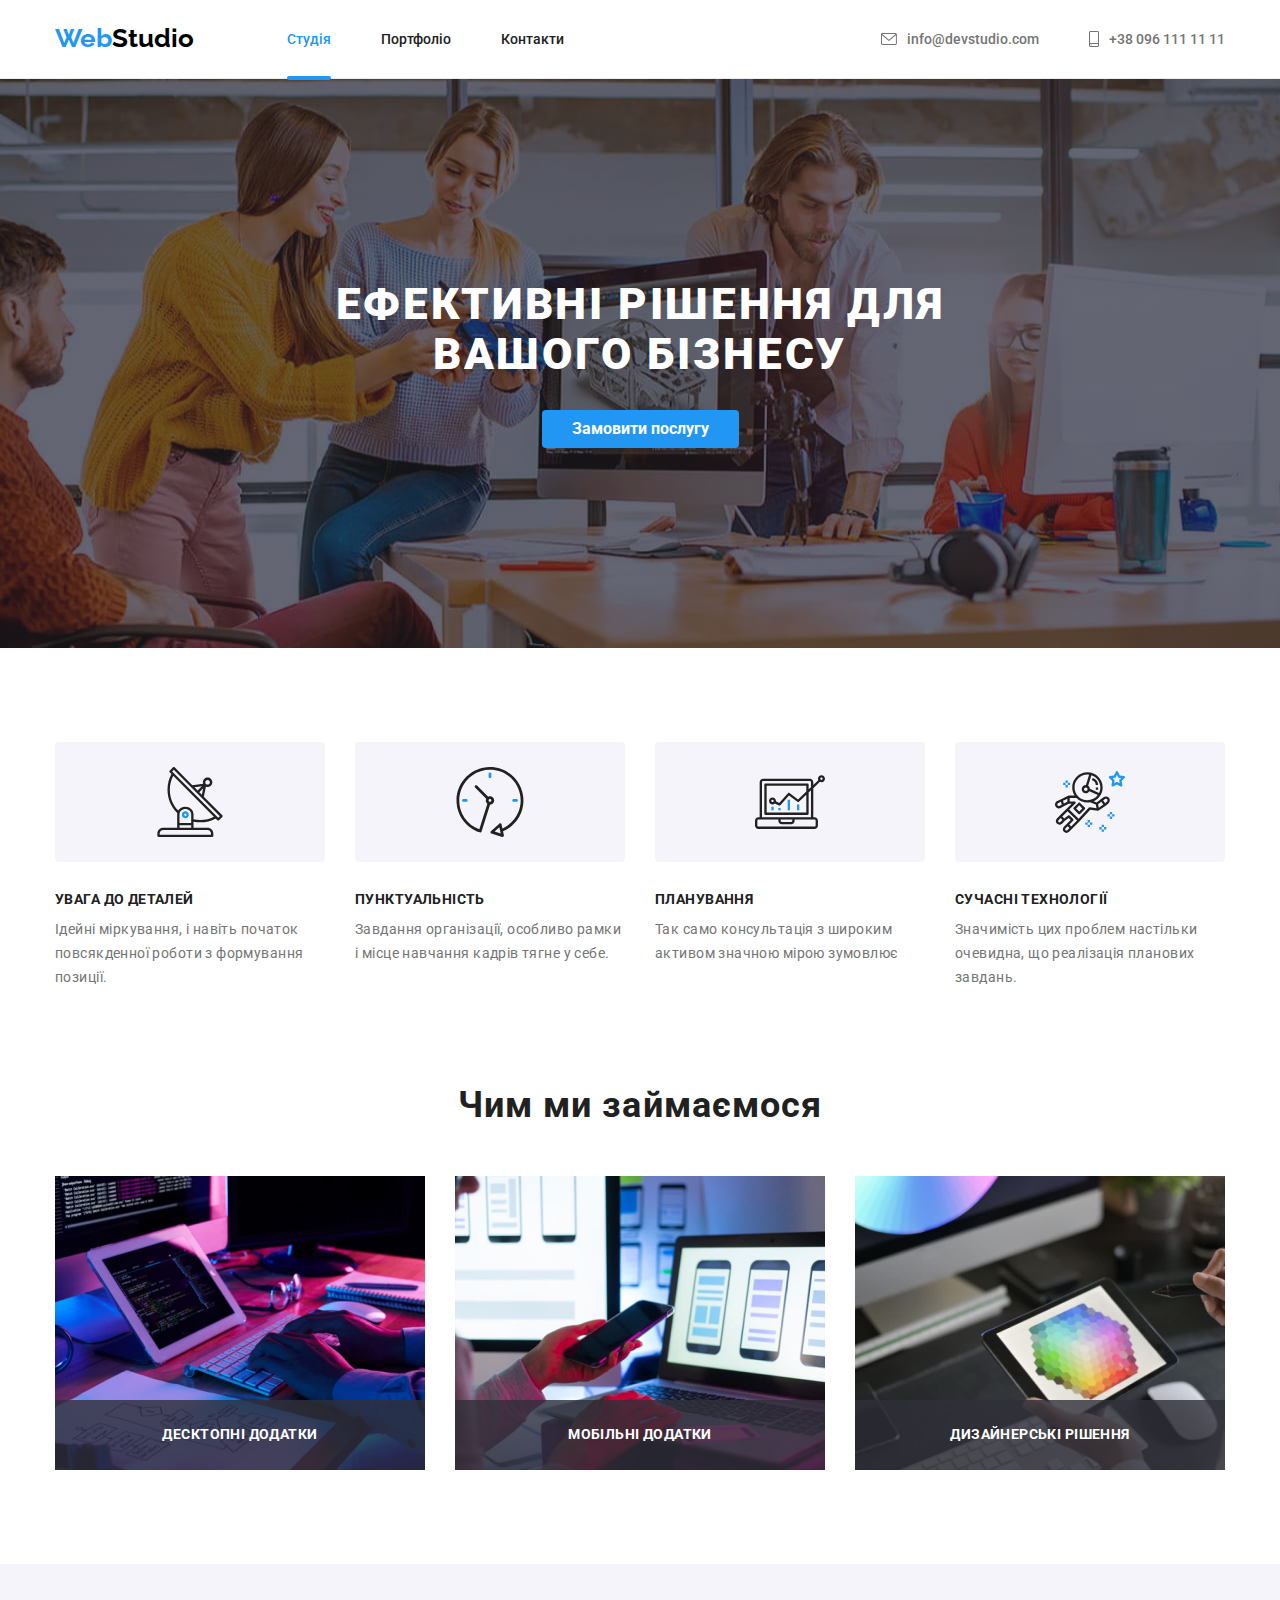
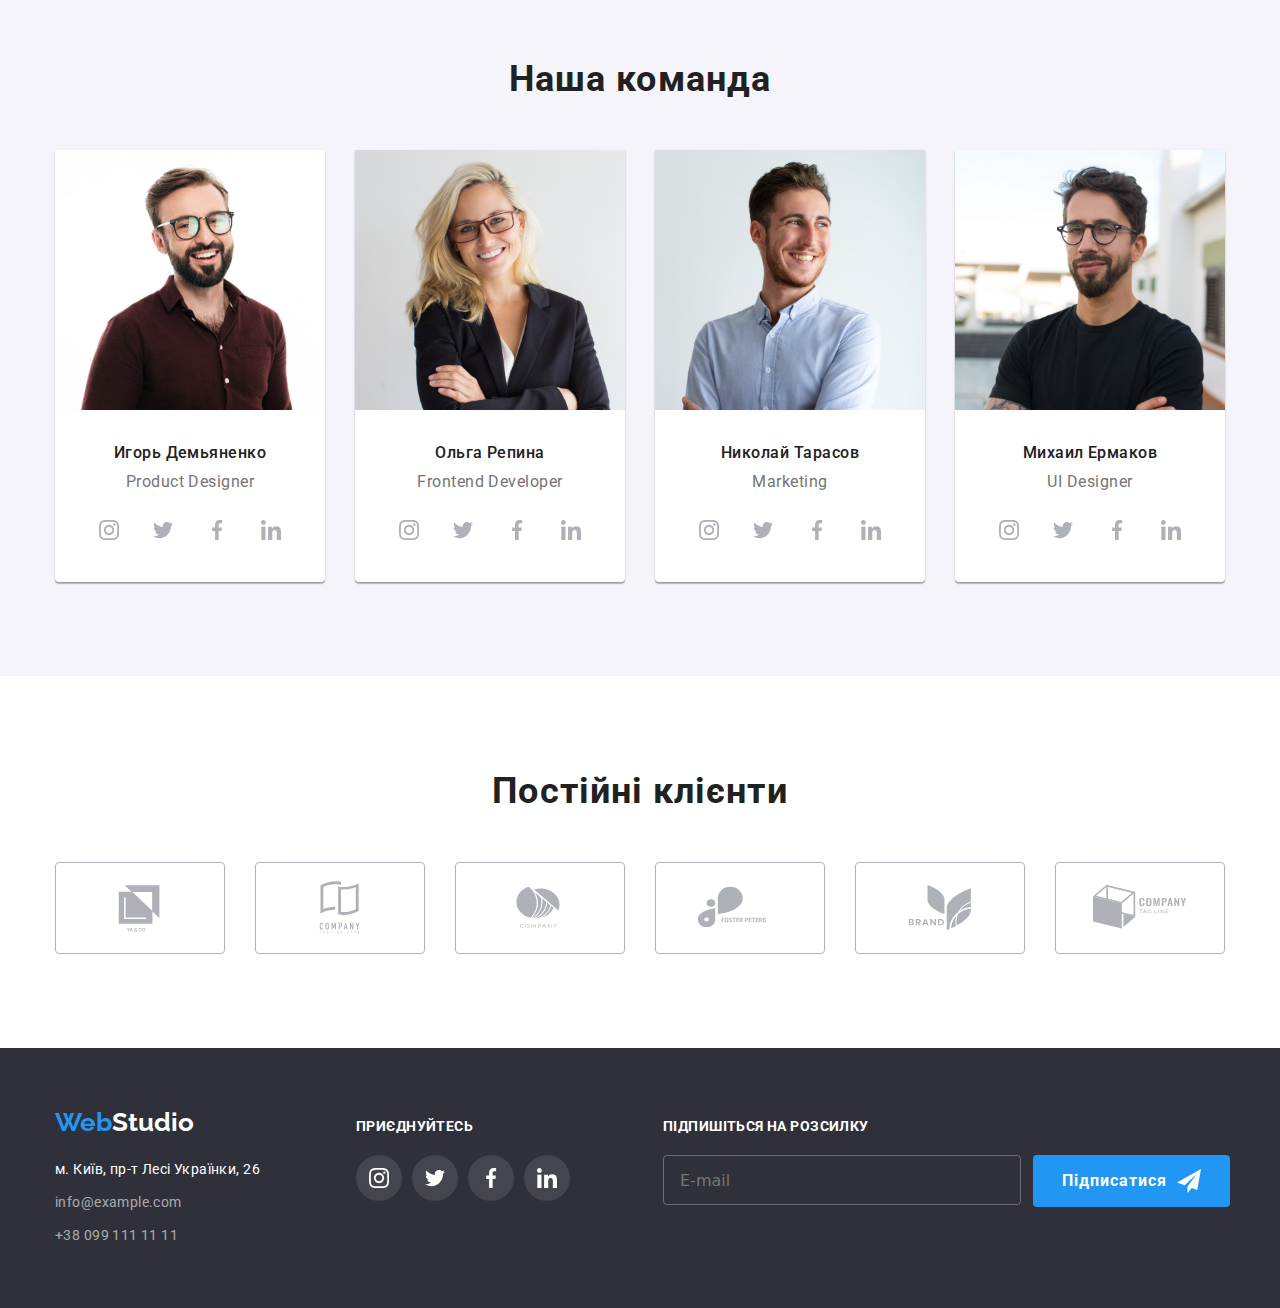
==== index.html @ 5f031ca4 "do homework 6" ====
<!DOCTYPE html>
<html lang="uk">
<head>
    <meta charset="UTF-8">
    <meta http-equiv="X-UA-Compatible" content="IE=edge">
    <meta name="viewport" content="width=device-width, initial-scale=1.0">
    <link rel="preconnect" href="https://fonts.googleapis.com">
    <link rel="preconnect" href="https://fonts.gstatic.com" crossorigin>
    <link href="https://fonts.googleapis.com/css2?family=Raleway:wght@700&family=Roboto:wght@400;500;700;900&display=swap"
        rel="stylesheet">
    <link rel="stylesheet" href="https://cdnjs.cloudflare.com/ajax/libs/modern-normalize/1.1.0/modern-normalize.min.css
">
    <link rel="stylesheet" href="./css/styles.css">
    <title>WebStudio</title>
</head>
<body>
    <header class="header content ">
           
           <div class="container header-container">
             <a href="./index.html" class="logo"> <span class="span">Web</span>Studio
             </a>
            
             <nav class="navigation">
                <ul class="header-list">
                    <li class="header-item"> <a href="./index.html" class="link current">Студія</a></li>
                    <li class="header-item"><a href="./portfolio.html" class="link">Портфоліо</a></li>
                    <li class="header-item"><a href="#" class="link">Контакти</a></li>
                </ul>
             </nav>
             <ul class="contacts">
                <li class="contacts-item "> 
                       
                    <a href="mailto:info@devstudio.com" class="link-contact">
                        
                        <svg class="icon" width="16" height="12">
                            <use href="./images/icons.svg#icon-envelope"></use>
                        </svg>
                        info@devstudio.com
                    </a>
                </li>
                <li class="contacts-item ">
                    
                    <a href="tel:+380961111111" class="link-contact">
                        <svg class="icon" width="10" height="16">
                            <use href="./images/icons.svg#icon-smartphone"></use>
                        </svg>
                        +38 096 111 11 11
                    </a>
                </li>
             </ul>
           </div>
             
           
           
      
    </header>
    <main class="content">
        <!--Hero-->
        <section class="hero">
            <h1 class="title-hero">Ефективні рішення для <br> вашого бізнесу</h1>
            <button type="button" class="modal-button" data-modal-open>
                Замовити послугу
            </button>
          
        </section>

        <!--Особливості-->
        <section class="specialy">
            
            <div class="container">
                
                <ul class="list-specialy">
                    <li class="item-specialy">
                        
                            <div class="container-icon">
                                <svg class="icon-benefits" width="70" height="70">
                                    <use href="./images/icons.svg#icon-antenna"></use>
                                </svg>
                            </div>
                        
                        <h2 class="skill">УВАГА ДО ДЕТАЛЕЙ</h2>
                        <p class="content-specialy">Ідейні міркування, і навіть початок повсякденної роботи з формування позиції.
                
                        </p>
                    </li>
                    <li class="item-specialy">
                        
                            <div class="container-icon">
                                <svg class="icon-benefits" width="70" height="70">
                                    <use href="./images/icons.svg#icon-clock"></use>
                                </svg>
                            </div>
                       
                        <h2 class="skill">Пунктуальність</h2>
                        <p class="content-specialy">
                            Завдання організації, особливо рамки і місце навчання кадрів тягне у себе.
                        </p>
                    </li>
                    <li class="item-specialy">
                           <div class="container-icon">
                             <svg class="icon-benefits" width="70" height="70">
                                 <use href="./images/icons.svg#icon-diagram"></use>
                             </svg>
                           </div>
                            
                       
                        <h2 class="skill">ПЛАНУВАННЯ</h2>
                        <p class="content-specialy">
                            Так само консультація з широким активом значною мірою зумовлює
                        </p>
                    </li>
                    <li class="item-specialy">
                        
                            <div class="container-icon">
                                <svg class="icon-benefits" width="70" height="70">
                                    <use href="./images/icons.svg#icon-astronaut"></use>
                                </svg>
                            </div>
                       
                        <h2 class="skill">СУЧАСНІ ТЕХНОЛОГІЇ</h2>
                        <p class="content-specialy">
                            Значимість цих проблем настільки очевидна, що реалізація планових завдань.
                        </p>
                    </li>
                </ul>
            </div>
        </section>

        <!--Чим ми займаємося-->
        <section class="activity">
            
           <div class="container">
            <h2 class="title-activity">Чим ми займаємося</h2>
             <ul class="list-activity">
                <li class="item-activity">
                    <a href="#" class="link-activity">
                        <div class="overlay-wrapper">
                            <img src="./images/typesetting.jpg" alt="верстка сайта" width="370" class="image">
                            <p class="text-wrapper">Десктопні додатки</p>
                        </div>
                    </a>
                </li>
                <li class="item-activity iittem">
                    <a href="#" class="link-activity">
                        <div class="overlay-wrapper">
                            <img src="./images/optimization.jpg" alt="оптимизация" width="370" class="image">
                            <p class="text-wrapper">Мобільні додатки</p>
                        </div>
                    </a>
                </li>
                <li class="item-activity">
                    <a href="#" class="link-activity">
                        <div class="overlay-wrapper">
                            <img src="./images/model.jpg" alt="макет проекта" width="370" class="image">
                            <p class="text-wrapper">Дизайнерські рішення</p>
                        </div>
                    </a>
                </li>
             </ul>
           </div>
        </section>
        <!--Команда-->
        <section class="teams">
            
            <div class="container">
                <h2 class="our-teams">Наша команда</h2>
                <ul class="list-teams">
                    <li class="item-teams">
                        <img src="./images/photo1.jpg" alt="Игорь Демьяненко" width="270" class="photo">
                        <div class="person">
                            <h3 class="name">Игорь Демьяненко</h3>
                            <p class="occupation">Product Designer</p>
                            <ul class="list-social-page">
                                <li class="item-social-page">
                                    <a href="" class="link-social-page">
                                        <svg class="icon-social-page" width="20" height="20">
                                            <use href="./images/icons.svg#icon-instagram"></use>
                                        </svg>
                                    </a>
                                </li>
                                <li class="item-social-page">
                                    <a href="" class="link-social-page">
                                        <svg class="icon-social-page" width="20" height="20">
                                            <use href="./images/icons.svg#icon-twitter"></use>
                                        </svg>
                                    </a>
                                </li>
                                <li class="item-social-page">
                                    <a href="" class="link-social-page">
                                        <svg class="icon-social-page" width="20" height="20">
                                            <use href="./images/icons.svg#icon-facebook"></use>
                                        </svg>
                                    </a>
                                </li>
                                <li class="item-social-page">
                                    <a href="" class="link-social-page">
                                        <svg class="icon-social-page" width="20" height="20">
                                            <use href="./images/icons.svg#icon-linkedin"></use>
                                        </svg>
                                    </a>
                                </li>
                            </ul>
                        </div>
                    </li>
                    <li class="item-teams">
                        <img src="./images/photo2.jpg" alt="Ольга Репина " width="270" class="photo">
                        <div class="person">
                            <h3 class="name">Ольга Репина</h3>
                            <p class="occupation">Frontend Developer</p>
                            <ul class="list-social-page">
                                <li class="item-social-page">
                                    <a href="" class="link-social-page">
                                        <svg class="icon-social-page" width="20" height="20">
                                            <use href="./images/icons.svg#icon-instagram"></use>
                                        </svg>
                                    </a>
                                </li>
                                <li class="item-social-page">
                                    <a href="" class="link-social-page">
                                        <svg class="icon-social-page" width="20" height="20">
                                            <use href="./images/icons.svg#icon-twitter"></use>
                                        </svg>
                                    </a>
                                </li>
                                <li class="item-social-page">
                                    <a href="" class="link-social-page">
                                        <svg class="icon-social-page" width="20" height="20">
                                            <use href="./images/icons.svg#icon-facebook"></use>
                                        </svg>
                                    </a>
                                </li>
                                <li class="item-social-page">
                                    <a href="" class="link-social-page">
                                        <svg class="icon-social-page" width="20" height="20">
                                            <use href="./images/icons.svg#icon-linkedin"></use>
                                        </svg>
                                    </a>
                                </li>
                            </ul>
                        </div>
                    </li>
                    <li class="item-teams">
                        <img src="./images/photo3.jpg" alt="Николай Тарасов" width="270" class="photo">
                        <div class="person">
                            <h3 class="name">Николай Тарасов</h3>
                            <p class="occupation">Marketing</p>
                            <ul class="list-social-page">
                                <li class="item-social-page">
                                    <a href="" class="link-social-page">
                                        <svg class="icon-social-page" width="20" height="20">
                                            <use href="./images/icons.svg#icon-instagram"></use>
                                        </svg>
                                    </a>
                                </li>
                                <li class="item-social-page">
                                    <a href="" class="link-social-page">
                                        <svg class="icon-social-page" width="20" height="20">
                                            <use href="./images/icons.svg#icon-twitter"></use>
                                        </svg>
                                    </a>
                                </li>
                                <li class="item-social-page">
                                    <a href="" class="link-social-page">
                                        <svg class="icon-social-page" width="20" height="20">
                                            <use href="./images/icons.svg#icon-facebook"></use>
                                        </svg>
                                    </a>
                                </li>
                                <li class="item-social-page">
                                    <a href="" class="link-social-page">
                                        <svg class="icon-social-page" width="20" height="20">
                                            <use href="./images/icons.svg#icon-linkedin"></use>
                                        </svg>
                                    </a>
                                </li>
                            </ul>
                        </div>
                    </li>
                    <li class="item-teams">
                        <img src="./images/photo4.jpg" alt="Михаил Ермаков" width="270" class="photo">
                        <div class="person">
                            <h3 class="name">Михаил Ермаков</h3>
                            <p class="occupation">UI Designer</p>
                            <ul class="list-social-page">
                                <li class="item-social-page">
                                    <a href="" class="link-social-page">
                                        <svg class="icon-social-page" width="20" height="20">
                                            <use href="./images/icons.svg#icon-instagram"></use>
                                        </svg>
                                    </a>
                                </li>
                                <li class="item-social-page">
                                    <a href="" class="link-social-page">
                                        <svg class="icon-social-page" width="20" height="20">
                                            <use href="./images/icons.svg#icon-twitter"></use>
                                        </svg>
                                    </a>
                                </li>
                                <li class="item-social-page">
                                    <a href="" class="link-social-page">
                                        <svg class="icon-social-page" width="20" height="20">
                                            <use href="./images/icons.svg#icon-facebook"></use>
                                        </svg>
                                    </a>
                                </li>
                                <li class="item-social-page">
                                    <a href="" class="link-social-page">
                                        <svg class="icon-social-page" width="20" height="20">
                                            <use href="./images/icons.svg#icon-linkedin"></use>
                                        </svg>
                                    </a>
                                </li>
                            </ul>
                        </div>
                    </li>
                </ul>
            </div>
        </section>
        <section class="clients">
            <div class="container">
                <h2 class="clients-title">Постійні клієнти</h2>
                <ul class="clients-list">
                    <li class="clients-item">
                        <a href="" class="link-clients-logo">
                            <svg class="clients-logo" width="106" height="60">
                                <use href="./images/icons.svg#icon-yago"></use>
                            </svg>
                        </a>
                    </li>
                    <li class="clients-item">
                        <a href="" class="link-clients-logo">
                            <svg class="clients-logo" width="106" height="60">
                                <use href="./images/icons.svg#icon-company"></use>
                            </svg>
                        </a>
                    </li>
                    <li class="clients-item">
                        <a href="" class="link-clients-logo">
                            <svg class="clients-logo" width="106" height="60">
                                <use href="./images/icons.svg#icon-group"></use>
                            </svg>
                        </a>
                    </li>
                    <li class="clients-item">
                        <a href="" class="link-clients-logo">
                            <svg class="clients-logo" width="106" height="60">
                                <use href="./images/icons.svg#icon-foster-peters"></use>
                            </svg>
                        </a>
                    </li>
                    <li class="clients-item">
                       <a href="" class="link-clients-logo">
                          <svg class="clients-logo" width="106" height="60">
                             <use href="./images/icons.svg#icon-brand"></use>
                          </svg>
                       </a>
                    </li>
                    <li class="clients-item">
                        <a href="" class="link-clients-logo">
                            <svg class="clients-logo" width="106" height="60">
                                <use href="./images/icons.svg#icon-tagline"></use>
                            </svg>
                        </a>
                    </li>
                </ul>
            </div>
        </section>
    </main>
    <footer class="content footer">
        
           <div class="container container-footer">
             <div class="container-address">
                <a href="#" class="logodown"><span class="spandown">Web</span>Studio</a>
                <address class="address">
                    <ul class="list-address">
                        <li class="item-address"><a href="https://goo.gl/maps/XZynYj2sDtxEhhcv8" target="_blank" class="kyiv">м. Київ,
                                пр-т Лесі Українки, 26</a> </li>
                        <li class="item-address"> <a href="mailto:info@example.com" class="mailto">info@example.com</a></li>
                        <li class="item-address"> <a href="tel:+380991111111" class="telephone">+38 099 111 11 11</a></li>
                    </ul>
                </address>
             </div>
             <div class="container-social-page">
                <p class="invite">Приєднуйтесь</p>
                <ul class="social-page-footer">
                    <li class="item-social-footer">
                        <a href="" class="link-footer-logo-social">
                            <svg class="footer-logo-social " width="20" height="20">
                                <use href="./images/icons.svg#icon-instagram"></use>
                            </svg>
                        </a>
                    </li>
                    <li class="item-social-footer">
                        <a href="" class="link-footer-logo-social">
                            <svg class="footer-logo-social" width="20" height="20">
                                <use href="./images/icons.svg#icon-twitter"></use>
                            </svg>
                        </a>
                    </li>
                    <li class="item-social-footer">
                        <a href="" class="link-footer-logo-social">
                            <svg class="footer-logo-social" width="20" height="20">
                                <use href="./images/icons.svg#icon-facebook"></use>
                            </svg>
                        </a>
                    </li>
                    <li class="item-social-footer">
                        <a href="" class="link-footer-logo-social">
                            <svg class="footer-logo-social" width="20" height="20">
                                <use href="./images/icons.svg#icon-linkedin"></use>
                            </svg>
                        </a>
                    </li>
                </ul>
             </div>
             <form class="form-email">
                 <label>
                    <span class="describe-email-form">Підпишіться на розсилку</span>
                    <div class="container-input-email">
                        <input type="email" name="user_email" class="input-email" placeholder="E-mail">
                        <button type="submit" class="btn-send-email">Підписатися
                            <svg class="send-email-icon" width="24" height="24">
                                <use href="./images/icons.svg#icon-send"></use>
                            </svg>
                        </button>
                    </div>
                 </label>
             </form>
           </div>
       
        

    </footer>
    <div class="backdrop is-hidden" data-modal >
        <div class="modal">
            <button type="button" class="btn-modal" data-modal-close>
               <svg class="icon-btn-modal" width="18" height="18">
                <use href="./images/icons.svg#icon-close-modal" ></use>
               </svg>
            </button>
            <form class="modal-form" name="modal_form">
                <p class="desc-modal-form">Залиште свої дані, ми вам передзвонимо</p> 
                <label class="modal-form-field">
                   <span class="modal-form-input-desc">Ім'я</span> 
                    <div class="modal-form-input-wrapper">
                        <input type="text" name="user_name" class="modal-form-input" required pattern="[a-zA-Zа-яА-ЯіІїЇ']+" minlength="2">
                        <svg width="18" height="18" class="modal-form-input-icon">
                            <use href="./images/icons.svg#icon-person-black"></use>
                        </svg>
                    </div>
                </label>
                <label class="modal-form-field">
                  <span class="modal-form-input-desc" >Телефон</span> 
                  <div class="modal-form-input-wrapper"> 
                    <input type="tel" name="user_phone" class="modal-form-input" required pattern="[0-9]{3}-[0-9]{3}-[0-9]{2}-[0-9]{2}" title="xxx-xxx-xx-xx">
                    <svg width="18" height="18" class="modal-form-input-icon">
                        <use href="./images/icons.svg#icon-phone-black"></use>
                    </svg>
                  </div>
                </label>
                <label class="modal-form-field">
                   <span class="modal-form-input-desc">Пошта</span>
                 <div class="modal-form-input-wrapper">
                    <input type="email" name="user_email" class="modal-form-input" required>
                    <svg width="18" height="18" class="modal-form-input-icon">
                        <use href="./images/icons.svg#icon-email-black"></use>
                    </svg>
                 </div>
                </label>
                <label for="user_message" >  <span class="modal-form-input-desc">Коментар</span> 
                  <textarea name="user_message" id="user_message" placeholder="Введіть текст" class="modal-form-message"></textarea>
                </label>
                
                <input id="user_policy" type="checkbox" class="modal-form-check visually-hidden" name="user_policy" required  >
                <label for="user_policy" class="modal-form-check-desc">Погоджуюся з розсилкою та приймаю&nbsp;<a href="#">Умови договору</a>
                </label>
                
                <button type="submit" class="modal-form-submit">Відправити</button>
            </form>
        </div>
    </div>
   <script src="./js/modal.js"></script> 
</body>
</html>
---- css/styles.css ----
:root{
    --primary-color: #212121;
    --secondery-color: #757575 ;
    --accent-color: #2196F3 ;
    --header-color: #2F303A;
    --text-color:#fff;
    --border-color:#F5F4FA;
    --second-border-color:#EEEEEE;
    --primary-font: 'Roboto',sans-serif; 
    --secondary-fonts: 'Raleway',sans-serif; 
    --normal-font: 400;
    --medium-font: 500;
    --bold-font: 700;
    --bolder-font: 900;
}


li{
    list-style: none;
}
button{
    cursor: pointer;
}
.body {
    font-family: var(--primary-font);
    color:var(--primary-color);
    font-size: 14px;
    letter-spacing: 0.03em;
    
    
}
.image{
    display: block;
}

.container{
    width: 1200px;
    margin: 0 auto;
    padding-left: 15px;
    padding-right: 15px;
    
}

.visually-hidden{
    position: absolute;
    width: 1px;
    height: 1px;
    margin: -1px;
    padding: 0;
    overflow: hidden;
    border: 0;
    clip: rect(0 0 0 0);
}
.header{
    border-bottom: 1px solid #ECECEC;
    padding-top: 24px;
    padding-bottom: 24px;
}
.header-container{
    display: flex;
    align-items: center;
}

.logo{
    
    font-family:var(--secondary-fonts);
    font-size: 26px;
    font-weight: var(--bold-font);
    color:black;
    margin-right: 93px;
    text-decoration: none;
    
}
.span{
    color: var(--accent-color);
}

 .nav{
    display: flex;
} 
.header-list{
   display: flex;
   align-items: center; 
   list-style: none;
   padding-left: 0;
   margin: 0 auto;
   
}

.header-item:not(:last-child){
    margin-right: 50px;
    
}


.contacts{
    display: flex;
    list-style: none;
    padding-left: 0;
    margin: 0;
    margin-left: auto;
    
    
    
}


.contacts-item:not(:last-child){
    margin-right: 50px;
}


.link{
    position: relative;
    text-decoration: none;
    font-family: var(--primary-font);
    font-size: 14px;
    font-weight: var(--medium-font);
    color: var(--primary-color);
    transition: color 250ms cubic-bezier(0.4, 0, 0.2, 1);
}
   .link:hover,
   .link:focus{
    color: var(--accent-color);
}   

.link-contact{
    display: flex;
    align-items: center;
    font-family: var(--primary-font);
    font-size: 14px;
    font-weight: var(--medium-font);
    color: var(--secondery-color);
    text-decoration: none;
    transition: color 250ms cubic-bezier(0.4, 0, 0.2, 1), fill 250ms cubic-bezier(0.4, 0, 0.2, 1);
}

.icon {
    
    fill: currentColor;
    margin-right: 10px;
}
.link-contact:hover,
.link-contact:focus{
    fill: var(--accent-color);
    color: var(--accent-color);
    
}  


/* Hero */
.hero{
    background-color: #C4C4C4;
    padding: 200px 0 ;
    text-align: center; 
    background-image:linear-gradient(to right, rgba(47, 48, 58, 0.4), rgba(47, 48, 58, 0.4)), url(../images/hero.jpg); 
    background-repeat: no-repeat;
    background-position: center;
    
    
}
.title-hero{
   
    font-family: var(--primary-font);
    font-size: 44px;
    font-weight: var(--bolder-font);
    color: var(--text-color);
    margin: 0 auto;
    text-align: center;
    text-transform: uppercase;
    letter-spacing: 0.06em;
    margin-bottom: 30px;
    
    
}
.modal-button{
    
    background-color: var(--accent-color);
    border: none;
    border-radius: 4px;
    color: var(--text-color);
    font-family: var(--primary-font);
    font-size: 16px;
    font-weight: var(--bold-font);
    padding: 10px 30px 10px 30px;
    transition: background-color 250ms cubic-bezier(0.4, 0, 0.2, 1), box-shadow 250ms cubic-bezier(0.4, 0, 0.2, 1);
}
.modal-button:hover,
.modal-button:focus{
    background-color: #188CE8;
    box-shadow: 0px 4px 4px rgba(0, 0, 0, 0.15);
    border-radius: 4px;
}

/* Особливості */
.specialy{
 padding-top: 94px;
 padding-bottom: 94px; 
}
.title-specialy{
    opacity: 0;
}
.list-specialy{
    display: flex;
    list-style: none;
    padding-left: 0;
    margin: 0;
}

.item-specialy{
   text-align: left;
    width: 270px;
}
.item-specialy:not(:last-child){
    margin-right: 30px;
}

.skill{
   
    font-family: var(--primary-font);
    font-size: 14px;
    line-height: 1.14;
    letter-spacing: 0.03em;
    font-weight: var(--bold-font);
    color: var(--primary-color);
    text-transform: uppercase;
    margin-bottom: 10px;
   
}
.content-specialy{
    font-family: var(--primary-font);
    font-size: 14px;
    line-height: 1.7;
    font-weight: var(--normal-font);
    color:var(--secondery-color);
    letter-spacing: 0.03em;
    margin-top: 0;
    margin-bottom: 0;
}


.container-icon{
    background-color: #F5F4FA;
    border-radius: 4px;
    display: flex;
    height: 120px;
    align-items: center;
    justify-content: center;
    margin-bottom: 30px;
}

   
   




/* Чим ми займаємося */
.activity{
    padding-bottom: 94px;
}

.title-activity{
    font-family: var(--primary-font);
    font-size: 36px;
    line-height: 1.17;
    text-align: center;
    letter-spacing: 0.03em;
    font-weight: var(--bold-font);
    color: var(--primary-color);
    margin-top: 0;
    margin-bottom: 50px;
    justify-content: center;
    
}
.list-activity{
   display: flex;
   padding-left: 0;
   margin-top: 0;
   margin-bottom: 0;
   justify-content: center;
   text-decoration: none;

}
.item-activity{
    list-style: none;
    text-decoration: none;
}
.item-activity:not(:last-child){
    margin-right: 30px;
}
.link-activity{
    text-decoration: none;
}
.overlay-wrapper{
    position: relative;
    
}
.text-wrapper{
    position: absolute;
    bottom: 0%;
    right: 0%;
    width: 100%;
    padding-top: 27px;
    padding-bottom: 27px;
    margin: 0;
    background: rgba(47, 48, 58, 0.8);
    font-family: var(--primary-font);
    font-weight: var(--bold-font);
    font-size: 14px;
    line-height: 1.14;
    text-align: center;
    letter-spacing: 0.03em;
    text-transform: uppercase;
    color: #FFFFFF;
    
    
}

/* Команда */
.teams{
    background-color: var(--border-color);
    margin: auto;
    padding-top: 94px;
    padding-bottom: 94px;
}

.our-teams{
    font-family: var(--primary-font);
    font-size: 36px;
    line-height: 1.17;
    text-align: center;
    letter-spacing: 0.03em;
    font-weight: var(--bold-font);
    color: var(--primary-color);
    margin-top: 0;
    margin-bottom: 50px;
    
    
}

.list-teams{
    display: flex;
    list-style: none;
    margin-top: 0;
    margin-bottom: 0;
    padding-left: 0;
    justify-content:center;
}




.item-teams{
    
    background: var(--text-color);
    box-shadow: 0px 1px 3px rgba(0, 0, 0, 0.12), 0px 1px 1px rgba(0, 0, 0, 0.14), 0px 2px 1px rgba(0, 0, 0, 0.2);
    border-radius: 0px 0px 4px 4px;
    text-align: center;
    
} 
.item-teams:not(:last-child){
    margin-right: 30px;
}

.person{
    padding-top: 30px;
    padding-bottom: 30px;
}
.name{
    font-family:var(--primary-font);
    font-size: 16px;
    line-height: 1.18;
    letter-spacing: 0.03em;
    font-weight: 500;
    color: var(--primary-color);
    margin: 0 auto;
    margin-bottom: 10px;
   
}
.occupation{
    font-family: var(--primary-font);
    font-size: 16px;
    line-height: 1.18;
    font-weight: 400;
    letter-spacing: 0.03em;
    font-weight: var(--normal-font);
    color: var(--secondery-color);
    margin: 0 auto;
}

.list-social-page{
    display: flex;
    margin-top: 16px;
    padding-left: 0;
    justify-content: center;
    
}

.item-social-page:not(:last-child){
    margin-right: 10px;
}

.link-social-page {
    display: flex;
    align-items: center;
    justify-content: center;
    width: 44px;
    height: 44px;
    color: #AFB1B8;
    background-color: #FFFFFF;
    border: 1px solid #fff;
    border-radius: 50% 50%;
    transition: background-color 250ms cubic-bezier(0.4, 0, 0.2, 1), color 250ms cubic-bezier(0.4, 0, 0.2, 1);
}

.icon-social-page{
    
    fill: currentColor;
    
}
.link-social-page:hover,
.link-social-page:focus{
    background-color: var(--accent-color);
    color: #ffffff;
    
}




/* Наші клієнти */
.clients{
    padding-top: 94px;
    padding-bottom: 94px;
}
.clients-title{
    font-family: var(--primary-font);
    font-weight: var(--bold-font);
    font-size: 36px;
    line-height: 1.17;
    text-align: center;
    letter-spacing: 0.03em;
    margin-top: 0;
    margin-bottom: 0;
    color: var(--primary-color);
    justify-content: center;
}
.clients-list{
    display: flex;
    padding-left: 0;
    margin-top: 50px;
    margin-bottom: 0;
}
.clients-item:not(:last-child){
    margin-right: 30px;
}
.link-clients-logo{
    display: flex;
    align-items: center;
    justify-content: center;
    width: 170px;
    height: 92px;
    color: #AFB1B8;
    border: 1px solid #AFB1B8;
    border-radius: 4px;
    transition: border 250ms cubic-bezier(0.4, 0, 0.2, 1), color 250ms cubic-bezier(0.4, 0, 0.2, 1);
}

.clients-logo{
    fill: currentColor;
}

.link-clients-logo:hover,
.link-clients-logo:focus{
  border: 1px solid var(--accent-color);
  color: var(--accent-color);
  
}

/* Footer */
.footer{
    background-color: var(--header-color);
    margin: auto;
    padding-top: 60px;
    padding-bottom: 60px;
    
}
.container-footer{
    display: flex;
    justify-content: flex-start;
    align-items: baseline;
    
}

.invite{
    font-family: var(--primary-font);
    font-weight: var(--bold-font);
    font-size: 14px;
    line-height: 1.14;
    letter-spacing: 0.03em;
    text-transform: uppercase;
    color: #FFFFFF;
    margin-top: 0;
    margin-bottom: 0;
}
.social-page-footer{
    display: flex;
    padding-left: 0;
    margin-top: 20px;
    margin-bottom: 0;
}
.container-address{
    margin-right: 70px;
    min-width: 231px;
}

.logodown{
    display: inline-block;
    text-decoration: none;
    font-family: var(--secondary-fonts);
    font-size: 26px;
    font-weight: var(--bold-font);
    color: var(--text-color);
    
    
    
}
.spandown{
    color: var(--accent-color);
}
.address{
   margin-top: 20px;
   
   
}
.list-address{
    list-style: none;
    padding-left: 0;
    margin: 0;
    
}
.item-address{
    font-family: var(--primary-font);
    font-size: 14px;
    line-height: 1.71;
    letter-spacing: 0.03em;
    font-weight: var(--normal-font);
    font-style: normal;
}
.item-address:not(:last-child){
    margin-bottom: 9px;
}

.kyiv{
    text-decoration: none;
    color: var(--text-color);
    
   
}
.mailto{
   text-decoration: none;
   
   color:rgba(255, 255, 255, 0.6);
  
}
.telephone{
    text-decoration: none;
    
    color: rgba(255, 255, 255, 0.6);
    
}
.link-footer-logo-social{
    display: flex;
    align-items: center;
    justify-content: center;
    width: 46px;
    height: 46px;
    background-color: rgba(255, 255, 255, 0.1);
    border: 1px solid transparent;
    border-radius: 50% 50%;
    transition: background-color 250ms cubic-bezier(0.4, 0, 0.2, 1);
}
.item-social-footer:not(:last-child) {
    margin-right: 10px;
    
}
.link-footer-logo-social:hover, 
.link-footer-logo-social:focus{
    background-color: var(--accent-color);
}
.footer-logo-social{
    fill:#ffffff;
}
.form-email{
    margin-left: 93px;
}
.describe-email-form{
    display: block;
    font-family: var(--primary-font);
    font-weight: var(--bold-font);
    font-size: 14px;
    line-height: 1.14;
    letter-spacing: 0.03em;
    text-transform: uppercase;
    color: #FFFFFF;
    margin-bottom: 20px;
}
.container-input-email{
    display: flex;
}
.input-email{
    color: #FFFFFF;
    margin-right: 12px;
    padding-left: 16px;
    width: 358px;
    height: 50px;
    background-color: transparent;
    border: 1px solid rgba(255, 255, 255, 0.3);
    border-radius: 4px;
    transition: border-color 250ms cubic-bezier(0.4, 0, 0.2, 1);
}
.input-email:focus{
    border-color: var(--accent-color);
}
.btn-send-email{
    display: flex;
    align-items: center;
    text-align: center;
    font-family: var(--primary-font);
    font-weight: var(--bold-font);
    font-size: 16px;
    line-height: 1.88;
    letter-spacing: 0.06em;
    color: #FFFFFF;
    background-color: var(--accent-color);
    padding: 10px 28px;
    border: 1px solid transparent;
    
    border-radius: 4px;
    transition: background-color 250ms cubic-bezier(0.4, 0, 0.2, 1), box-shadow 250ms cubic-bezier(0.4, 0, 0.2, 1);
}
.btn-send-email:hover,
.btn-send-email:focus{
    background-color: #188CE8;
    box-shadow: 0px 4px 4px rgba(0, 0, 0, 0.15);
    border-radius: 4px;
}
.send-email-icon{
    margin-left: 10px;
}
.backdrop {
    position: fixed;
    top: 0;
    left: 0;
    width: 100%;
    height: 100%;
    background: rgba(0, 0, 0, 0.2);
    z-index: 100;
    transition: visibility 1000ms linear,opacity 1000ms linear; 
}
.backdrop.is-hidden{
    visibility: hidden;
    opacity: 0;
    pointer-events: none;
    
}
/* ======================MODAL======================== */
.modal{
    position: absolute;
    top: 50%;
    left: 50%;
    transform: translate(-50%, -50%);
     width: 528px;
    height: 581px; 
    padding: 40px 40px;
    background-color: #FFFFFF;
}

.btn-modal{
    position: absolute;
    top: 8px;
    right: 8px;
    display: flex;
    justify-content: center;
    align-items: center;
    width: 30px;
    height: 30px;
    background-color: transparent;
    border: 1px solid rgba(0, 0, 0, 0.1);
    border-radius: 50%;
    padding: 0;
    transition: border-color 250ms cubic-bezier(0.4, 0, 0.2, 1);
    
}
.icon-btn-modal{
    transition: fill 250ms cubic-bezier(0.4, 0, 0.2, 1);
}
.btn-modal:hover,
.btn-modal:focus{
    border: 1px solid var(--accent-color);
    
}
.btn-modal:hover .icon-btn-modal,
.btn-modal:focus .icon-btn-modal{
    fill: var(--accent-color);
}
.modal-form{
    display: flex;
    flex-direction: column;
    
}
.desc-modal-form{
    font-family: var(--primary-font);
    font-weight: var(--bold-font);
    font-size: 20px;
    line-height: 1.15;
    text-align: center;
    letter-spacing: 0.03em;
    color: #212121;
    margin-top: 0;
    margin-bottom: 12px;
}
.modal-form-input{
    display: block;
    width: 100%;
    height: 40px;
    border: 1px solid rgba(33, 33, 33, 0.2);
    border-radius: 4px;
    margin-top: 4px;
    margin-bottom: 10px;
    padding-left: 42px;
    transition: border-color 250ms cubic-bezier(0.4, 0, 0.2, 1);
    
}

.modal-form-input:focus {
    outline: none;
    border-color: var(--accent-color);
}
.modal-form-input:focus + .modal-form-input-icon{
    fill: var(--accent-color);
}
.modal-form-input-desc{
    font-family: var(--primary-font);
    font-weight: var(--normal-font);
    font-size: 12px;
    line-height: 1.17;
    letter-spacing: 0.01em;
    color: #757575;
}
.modal-form-message{
    display: block;
    width: 100%;
    height: 120px;
    resize: none;
    border: 1px solid rgba(33, 33, 33, 0.2);
    border-radius: 4px;
    margin-top: 4px;
    margin-bottom: 20px;
    padding: 12px 16px;
    transition: border-color 250ms cubic-bezier(0.4, 0, 0.2, 1);
}
.modal-form-message:focus{
    outline: none;
    border-color: var(--accent-color);
}
.modal-form-check{
    display: inline;
}
.modal-form-check-desc{
    display: flex;
    align-items: center;
    font-family: var(--primary-font);
    font-weight: var(--normal-font);
    font-size: 14px;
    line-height: 1.71;
    letter-spacing: 0.03em;
    color: #757575;
    margin-bottom: 30px;
}
.modal-form-submit{
    align-self: center;
    padding: 10px 52px;
    background-color: var(--accent-color);
    border-color: transparent;
    border-radius: 4px;
    color: #FFFFFF;
    transition: background-color 250ms cubic-bezier(0.4, 0, 0.2, 1), box-shadow 250ms cubic-bezier(0.4, 0, 0.2, 1);
}
.modal-form-submit:hover,
.modal-form-submit:focus{
    background-color: #188CE8;
    box-shadow: 0px 4px 4px rgba(0, 0, 0, 0.15);
    border-radius: 4px;
}
.modal-form-input-wrapper{
    position: relative;
}
.modal-form-input-icon{
    position: absolute;
    left: 12px;
    top: 50%;
    transform: translateY(-50%);
    fill: currentColor;
    transition: fill 250ms cubic-bezier(0.4, 0, 0.2, 1);
}
.modal-form-check-desc::before{
    content: "";
    display: block;
    width: 16px;
    height: 15px;
    border: 2px solid #212121;
    border-radius: 2px;
    margin-right: 10px;
    
    
    cursor: pointer;
}
.modal-form-check:checked + .modal-form-check-desc::before{
    background-color: var(--accent-color);
    background-image: url(../images/check-mark.svg);
    background-repeat: no-repeat;
    background-position: center;
    border-color: transparent;
    border-radius: 2px;
}
.modal-form-check:focus + .modal-form-check-desc::before{
 outline: 2px solid var(--accent-color);
}
/* ======================MODAL======================== */
/*Portfolio*/

.projects{
  padding-top: 94px;
  padding-bottom: 94px; 
    
}
.title-none{
    opacity: 0;
}
.list-kind{
    display: flex;
    list-style: none;
    justify-content: center;
    
    padding-left: 0;
    margin: 0;
    margin-bottom: 50px;
}

.item-kind:not(:last-child){
    margin-right: 8px;
}

.internal{
    font-family: var(--primary-font);
    font-size: 16px;
    font-weight: var(--medium-font);
    line-height: 1.62;
    text-align: center;
    letter-spacing: 0.03em;
    color: var(--primary-color);
    background: var(--border-color);
    border: none;
    border-radius: 4px;
    padding: 5px 20px 5px 20px;
    transition: background-color 250ms cubic-bezier(0.4, 0, 0.2, 1), color 250ms cubic-bezier(0.4, 0, 0.2, 1),box-shadow 250ms cubic-bezier(0.4, 0, 0.2, 1);
    
}
.internal:hover{
   background-color: var(--accent-color);
   color: var(--text-color);
   box-shadow: 0px 3px 1px rgba(0, 0, 0, 0.1), 0px 1px 2px rgba(0, 0, 0, 0.08), 0px 2px 2px rgba(0, 0, 0, 0.12);
}
.internal:focus{
    background-color: var(--accent-color);
    color: #FFFFFF;
}

.list-projects{
   display: flex;
   flex-wrap: wrap;
   gap: 30px;
   list-style: none;
   justify-content: center;
   margin: 0;
   padding-left: 0;
}

.item-projects{
  flex-basis: calc((100% - 60px) / 3);
  
}
 .link-projects{
    display: block;
    text-decoration: none;
    transition: box-shadow 250ms cubic-bezier(0.4, 0, 0.2, 1);
} 
.link-projects:hover,
.link-projects:focus{
    box-shadow: 3px 3px  rgba(0, 0, 0, 0.1);
}

.kind-business{
    padding-top: 20px;
    padding-right: 24px;
    padding-left: 24px;
    padding-bottom: 20px;
    border: 1px solid #EEEEEE;
    border-top: none;
}

.title-project{
    font-family: var(--primary-font);
    font-size: 18px;
    line-height: 2.0;
    letter-spacing: 0.06em;
    font-weight: var(--bold-font);
    letter-spacing: 0.06em;
    color: var(--primary-color);
    
}
.kind{
    font-family: var(--primary-font);
    font-size: 16px;
    line-height: 1.88;
    letter-spacing: 0.03em;
    font-weight: var(--normal-font);
    color: var(--secondery-color);
    margin-bottom: 4px;
    
}
.description{
    margin: 0;
    
}
.list-img-wrapper{
position: relative;
overflow: hidden;
}
.overlay{
position: absolute;
left: 0;
top: 0;
height: 100%;
width: 100%;
margin: 0;
padding: 63px 24px;
transform: translate(0%, 100%);
transition: transform 500ms linear;
overflow: auto;
font-family: var(--primary-font);
font-size: var(--normal-font);
font-size: 18px;
line-height: 1.56;
letter-spacing: 0.03em;
color: #FFFFFF;
background-color: rgba(33, 150, 243, 0.9);;
}
.item-projects:hover .overlay,
.item-projects:focus .overlay{
transform: translate(0, 0);

}
.current {
    display: block;
    color: var(--accent-color);
}
 .current::after{
    content: "";
    display: block;
    width: 100%;
    height: 4px;
    background-color: #2196F3;
    border-radius: 2px;
    position: absolute;
    left: 0;
    bottom: -33px;
    
}
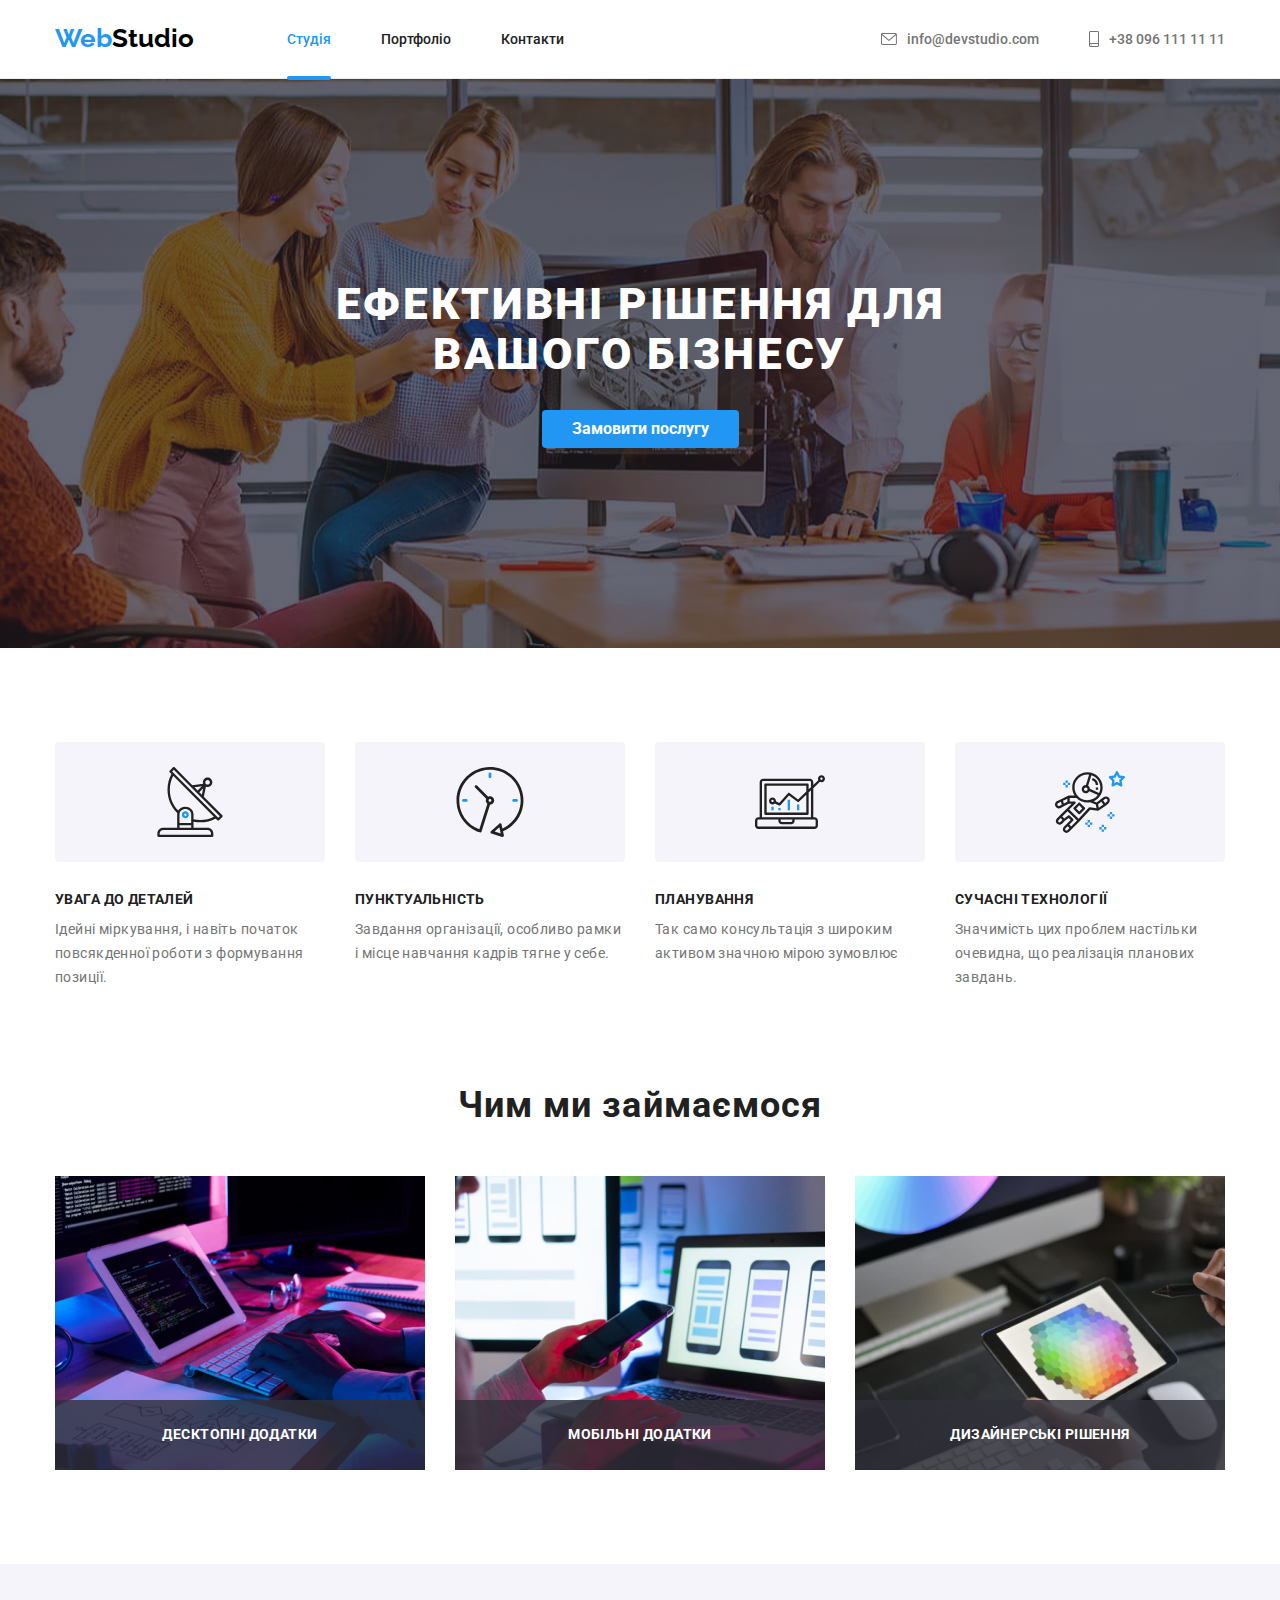
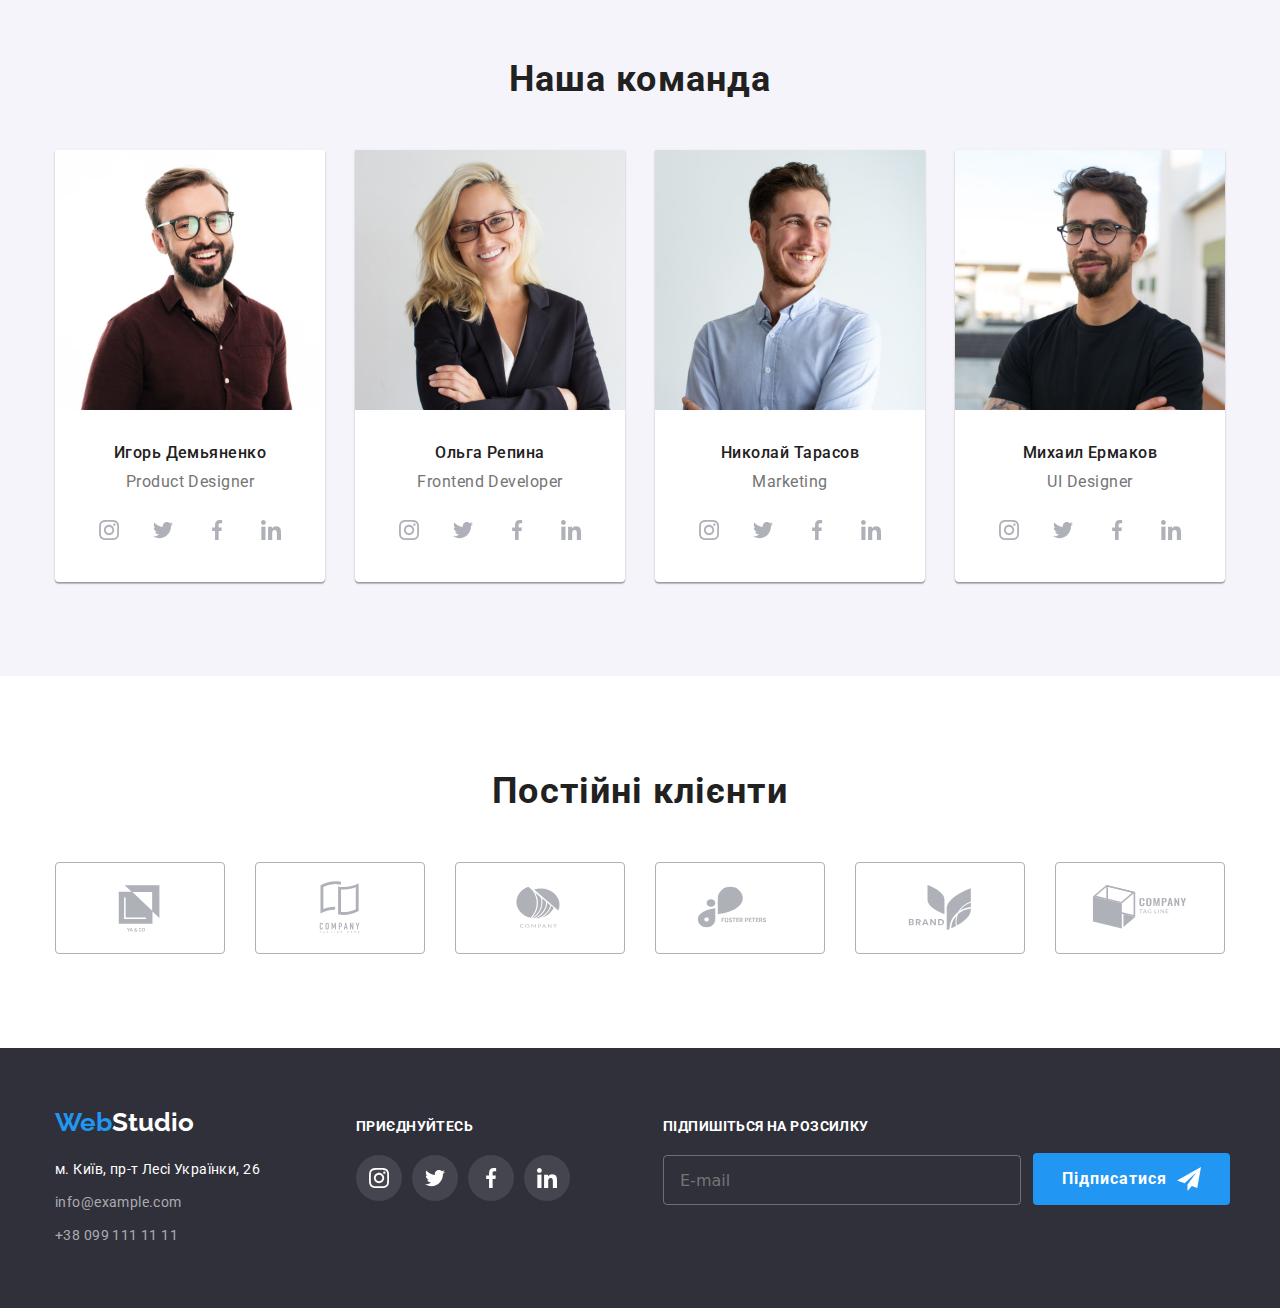
==== commit f8bc1fe6: "correct" ====
--- a/index.html
+++ b/index.html
@@ -414,17 +414,15 @@
                 </ul>
              </div>
              <form class="form-email">
-                 <label>
-                    <span class="describe-email-form">Підпишіться на розсилку</span>
-                    <div class="container-input-email">
-                        <input type="email" name="user_email" class="input-email" placeholder="E-mail">
-                        <button type="submit" class="btn-send-email">Підписатися
-                            <svg class="send-email-icon" width="24" height="24">
-                                <use href="./images/icons.svg#icon-send"></use>
-                            </svg>
-                        </button>
-                    </div>
-                 </label>
+                 <label class="input-email-label">
+                     <span class="describe-email-form">Підпишіться на розсилку</span>
+                      <input type="email" name="user_email" class="input-email" placeholder="E-mail">
+                    </label>
+                <button type="submit" class="btn-send-email">Підписатися
+                    <svg class="send-email-icon" width="24" height="24">
+                        <use href="./images/icons.svg#icon-send"></use>
+                    </svg>
+                </button>
              </form>
            </div>
        
@@ -442,30 +440,30 @@
                 <p class="desc-modal-form">Залиште свої дані, ми вам передзвонимо</p> 
                 <label class="modal-form-field">
                    <span class="modal-form-input-desc">Ім'я</span> 
-                    <div class="modal-form-input-wrapper">
+                    <span class="modal-form-input-wrapper">
                         <input type="text" name="user_name" class="modal-form-input" required pattern="[a-zA-Zа-яА-ЯіІїЇ']+" minlength="2">
                         <svg width="18" height="18" class="modal-form-input-icon">
                             <use href="./images/icons.svg#icon-person-black"></use>
                         </svg>
-                    </div>
+                    </span>
                 </label>
                 <label class="modal-form-field">
                   <span class="modal-form-input-desc" >Телефон</span> 
-                  <div class="modal-form-input-wrapper"> 
+                  <span class="modal-form-input-wrapper"> 
                     <input type="tel" name="user_phone" class="modal-form-input" required pattern="[0-9]{3}-[0-9]{3}-[0-9]{2}-[0-9]{2}" title="xxx-xxx-xx-xx">
                     <svg width="18" height="18" class="modal-form-input-icon">
                         <use href="./images/icons.svg#icon-phone-black"></use>
                     </svg>
-                  </div>
+                  </span>
                 </label>
                 <label class="modal-form-field">
                    <span class="modal-form-input-desc">Пошта</span>
-                 <div class="modal-form-input-wrapper">
+                 <span class="modal-form-input-wrapper">
                     <input type="email" name="user_email" class="modal-form-input" required>
                     <svg width="18" height="18" class="modal-form-input-icon">
                         <use href="./images/icons.svg#icon-email-black"></use>
                     </svg>
-                 </div>
+                 </span>
                 </label>
                 <label for="user_message" >  <span class="modal-form-input-desc">Коментар</span> 
                   <textarea name="user_message" id="user_message" placeholder="Введіть текст" class="modal-form-message"></textarea>
--- a/css/styles.css
+++ b/css/styles.css
@@ -593,6 +593,8 @@
     fill:#ffffff;
 }
 .form-email{
+    display: flex;
+    align-items: flex-end;
     margin-left: 93px;
 }
 .describe-email-form{
@@ -610,6 +612,7 @@
     display: flex;
 }
 .input-email{
+    
     color: #FFFFFF;
     margin-right: 12px;
     padding-left: 16px;
@@ -721,14 +724,14 @@
     margin-top: 0;
     margin-bottom: 12px;
 }
+
 .modal-form-input{
     display: block;
     width: 100%;
     height: 40px;
     border: 1px solid rgba(33, 33, 33, 0.2);
     border-radius: 4px;
-    margin-top: 4px;
-    margin-bottom: 10px;
+   
     padding-left: 42px;
     transition: border-color 250ms cubic-bezier(0.4, 0, 0.2, 1);
     
@@ -795,7 +798,10 @@
     border-radius: 4px;
 }
 .modal-form-input-wrapper{
+    display: block;
     position: relative;
+    margin-top: 4px;
+    margin-bottom: 10px;
 }
 .modal-form-input-icon{
     position: absolute;
